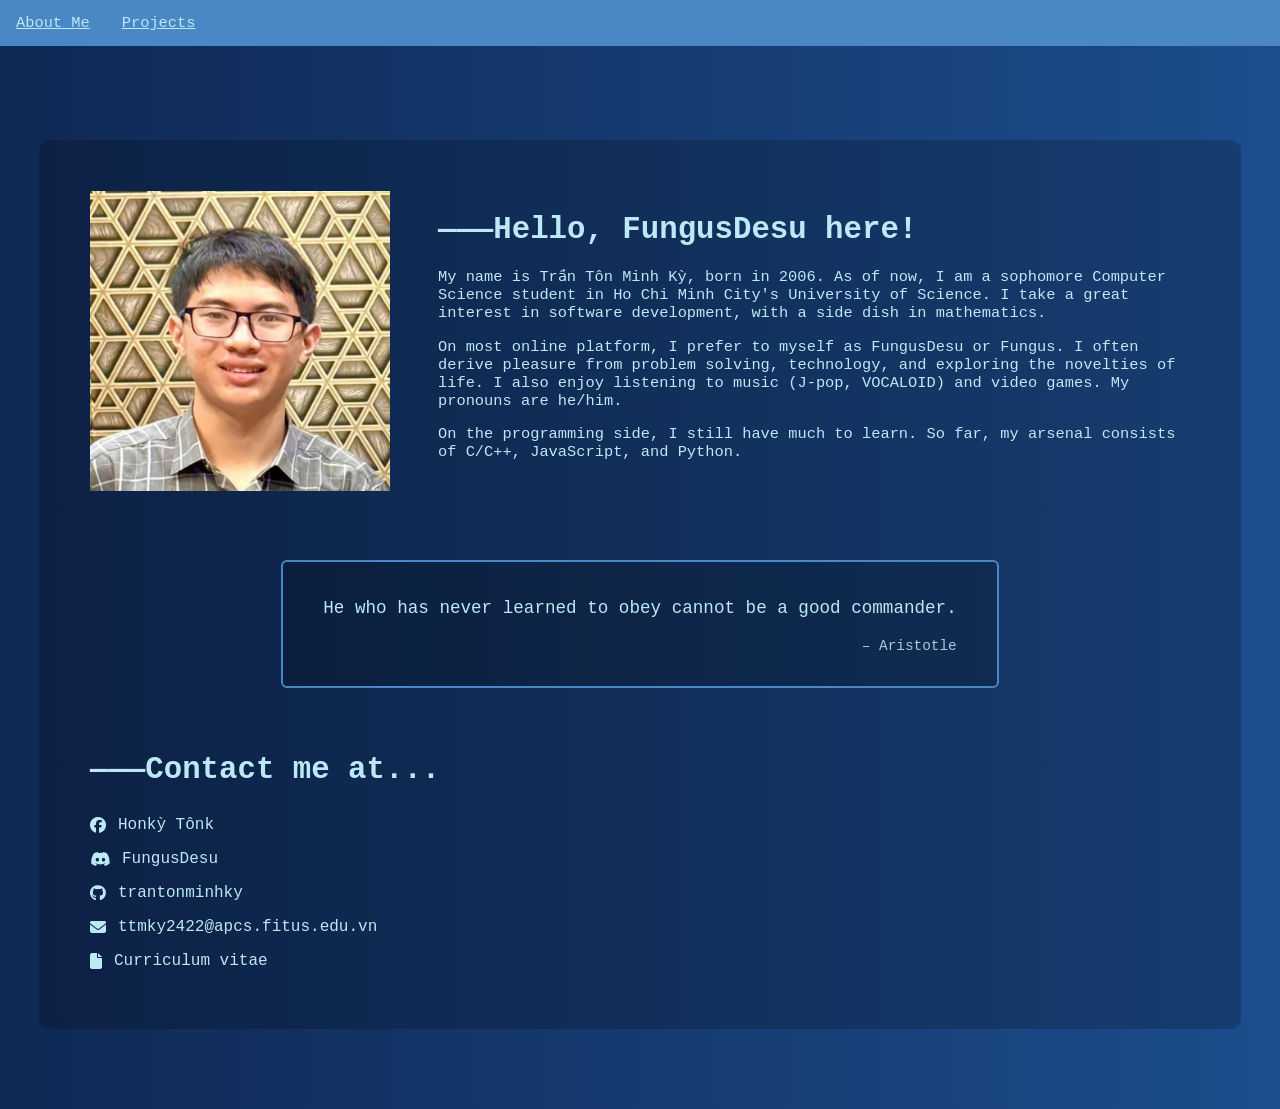
==== index.html @ 5499f62a "Add files via upload" ====
<!DOCTYPE html>

<html lang="en">

<head>
	<meta charset="UTF-8">
	<meta name="viewport" content="width=device-width, initial-scale=1.0">
	<title>About Me</title>
	<link rel="icon" type="image/x-icon" href="	miku.ico">

	<link rel="stylesheet" href="style.css">
	<link rel="stylesheet" href="https://cdnjs.cloudflare.com/ajax/libs/font-awesome/6.5.1/css/all.min.css"
		referrerpolicy="no-referrer" />
</head>

<body>
	<!--------------HEADER-------------->
	<!--==============================-->
	<!--==============================-->
	<header class="header">
		<div id="menu_div">
			<nav class="menu">
				<a href="index.html">About Me</a>
				<a href="projects.html">Projects</a>
			</nav>
		</div>
	</header>

	<!---------------MAIN--------------->
	<!--==============================-->
	<!--==============================-->
	<div class="main">
		<div id="abstract">
			<div id="abstract_pic">
				<img src="ASS.png" style="width: 300px; height: 300px;">
			</div>

			<div id="abstract_text">
				<h1>&#8212;&#8212;&#8212;Hello, FungusDesu here!</h1>
				<p>My name is Trần Tôn Minh Kỳ, born in 2006. As of now, I am a sophomore Computer Science student in Ho
					Chi Minh City's University of Science. I take a great interest in software development, with a side
					dish in mathematics.</p>

				<p>On most online platform, I prefer to myself as FungusDesu or Fungus. I often derive pleasure from
					problem solving, technology, and exploring the novelties of life. I also enjoy listening to music
					(J-pop, VOCALOID) and video games. My pronouns are he/him.</p>

				<p>On the programming side, I still have much to learn. So far, my arsenal consists of C/C++,
					JavaScript, and Python.</p>
			</div>
		</div>

		<div class="quote-wrapper">
			<div class="quote-box">
				<p class="quote-text">
					He who has never learned to obey cannot be a good commander.
				</p>

				<span class="quote-author">&ndash; Aristotle</span>
			</div>
		</div>

		<div id="contacts">
			<h1>&#8212;&#8212;&#8212;Contact me at...</h1>
			<a class="contact_line" href="https://www.facebook.com/lyonedwardsdeshita/" target="blank" rel="noopener">
				<i class="fa-brands fa-facebook"></i>
				<span>Honkỳ Tônk</span>
			</a>
			<br>
			<a class="contact_line" href="https://discord.com/users/707400633451282493" target="blank" rel="noopener">
				<i class="fa-brands fa-discord"></i>
				<span>FungusDesu</span>
			</a>
			<br>
			<a class="contact_line" href="https://github.com/trantonminhky" target="blank" rel="noopener">
				<i class="fa-brands fa-github"></i>
				<span>trantonminhky</span>
			</a>
			<br>
			<a class="contact_line" href="ttmky2422@apcs.fitus.edu.vn" target="blank" rel="noopener">
				<i class="fa-solid fa-envelope"></i>
				<span>ttmky2422@apcs.fitus.edu.vn</span>
			</a>
			<br>
			<a class="contact_line" href="cv.pdf" target="blank" rel="noopener">
				<i class="fa-solid fa-file"></i>
				<span>Curriculum vitae</span>
			</a>
		</div>
	</div>
</body>

</html>
---- style.css ----
body {
	/* background-color: #0F2854; */
	background-image: linear-gradient(to right, #0F2854, #1C4D8D);
	color: #BDE8F5;
	font-family: 'Courier New', Courier, monospace;
	margin: 0;
	padding-top: 60px;
	font-size: clamp(14px, 1.2vw, 16px);
}

#menu_div {
	overflow: hidden;
	background-color: #4988C4;
	position: fixed;
	top: 0;
	width: 100%;
}

#menu_div a {
	float: left;
	display: block;
	color:#BDE8F5;
	text-align: center;
	padding: 14px 16px;
}

#menu_div a:hover {
	background-color:#1C4D8D;
}

.main {
	max-width: 1100px;
	margin: 80px auto;
	padding: clamp(1rem, 4vw, 4rem);
	background-color: rgba(0, 0, 0, 0.2);
	border-radius: 10px;
}

#abstract {
	display: flex;
	gap: 3rem;
	align-items: flex-start;
	flex-wrap: wrap;
}

#abstract_text {
	flex: 1 1 300px;
}

#abstract_pic {
	flex: 0 0 auto;
}

#contacts {
	margin-top: 4rem;
}

.contact_line {
	display: inline-flex;
	align-items: center;
	gap: 0.75rem;

	color: #BDE8F5;
	text-decoration: none;
	font-size: 1rem;

	padding: 0.5rem 0;
}

.contact_line img {
	width: 20px;
	height: 20px;
}

.contact_line:hover {
	color: #ffffff;
	text-decoration: underline;
}

.project_line {
	display: inline-flex;
	align-items: center;
	gap: 0.75rem;

	color: #BDE8F5;
	text-decoration: none;
	font-size: 1rem;

	padding: 0.5rem 0;
}

.project_line img {
	width: 20px;
	height: 20px;
}

.project_line:hover {
	color: #ffffff;
	text-decoration: underline;
}

.quote-wrapper {
	display: flex;
	justify-content: center;
	margin: 4rem 0;
}

.quote-box {
	position: relative;
	max-width: 700px;
	padding: 2rem 2.5rem;

	border: 2px solid #4988C4;
	border-radius: 6px;

	background: rgba(0, 0, 0, 0.2);
	color: #BDE8F5;
	font-family: 'Courier New', Courier, monospace;
}

.quote-mark {
	position: absolute;
	top: -1.2rem;
	left: 1.5rem;

	font-size: 3rem;
	color: #4988C4;
	background: #0F2854;
	padding: 0 0.4rem;
}

.quote-text {
	margin: 0;
	font-size: 1.1rem;
	line-height: 1.6;
}

.quote-author {
	display: block;
	margin-top: 1rem;
	text-align: right;
	font-size: 0.9rem;
	opacity: 0.85;
}
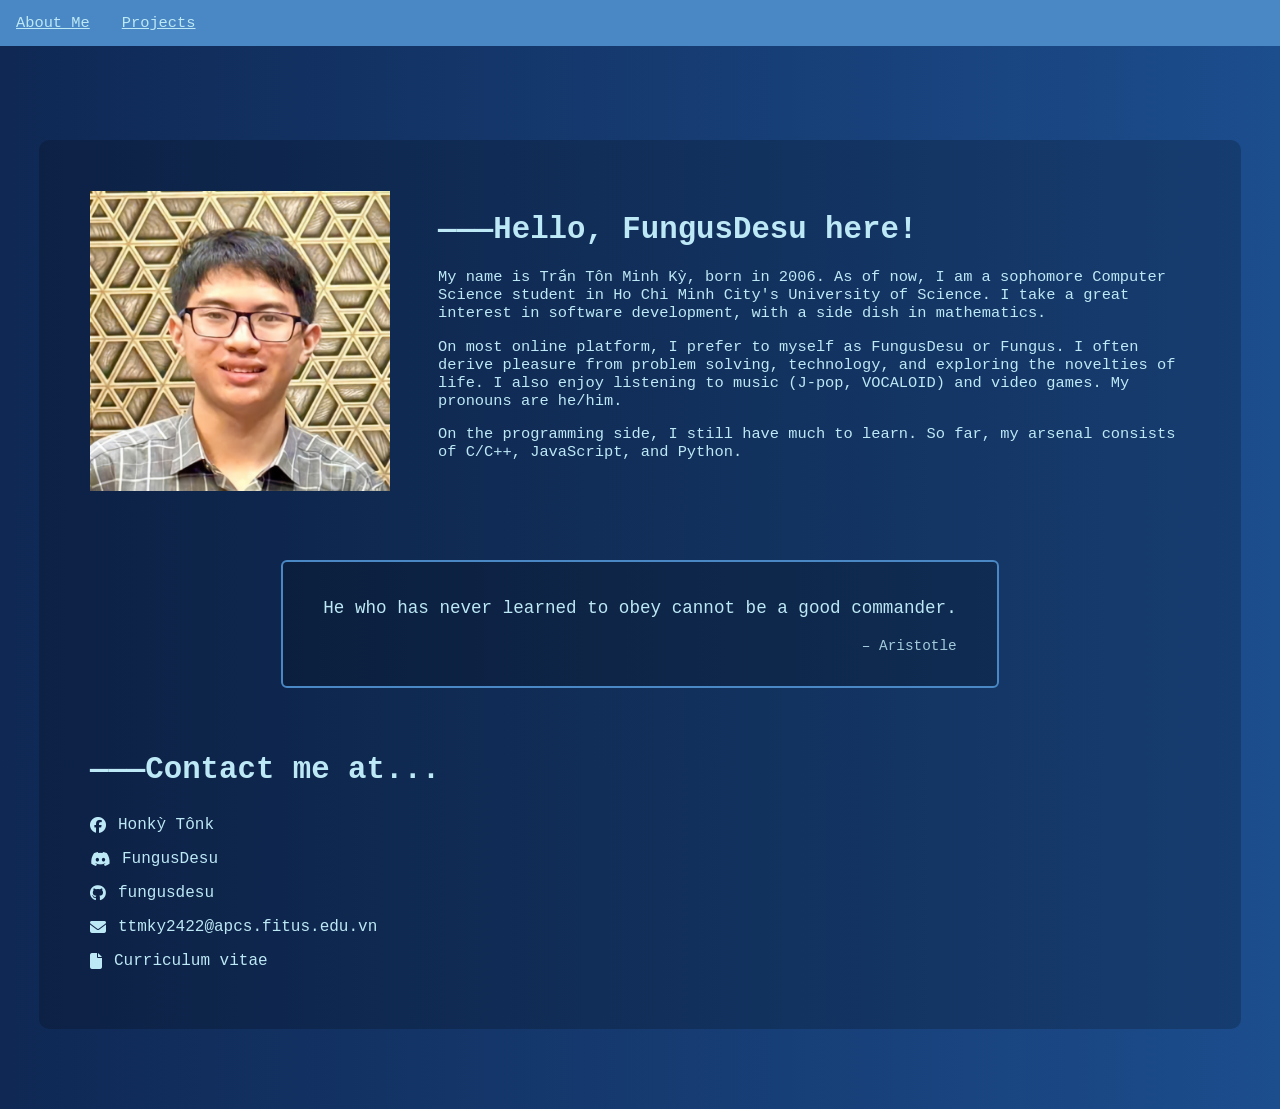
==== commit f283b4b6: "changed stuf" ====
--- a/index.html
+++ b/index.html
@@ -72,9 +72,9 @@
 				<span>FungusDesu</span>
 			</a>
 			<br>
-			<a class="contact_line" href="https://github.com/trantonminhky" target="blank" rel="noopener">
+			<a class="contact_line" href="https://github.com/fungusdesu" target="blank" rel="noopener">
 				<i class="fa-brands fa-github"></i>
-				<span>trantonminhky</span>
+				<span>fungusdesu</span>
 			</a>
 			<br>
 			<a class="contact_line" href="ttmky2422@apcs.fitus.edu.vn" target="blank" rel="noopener">
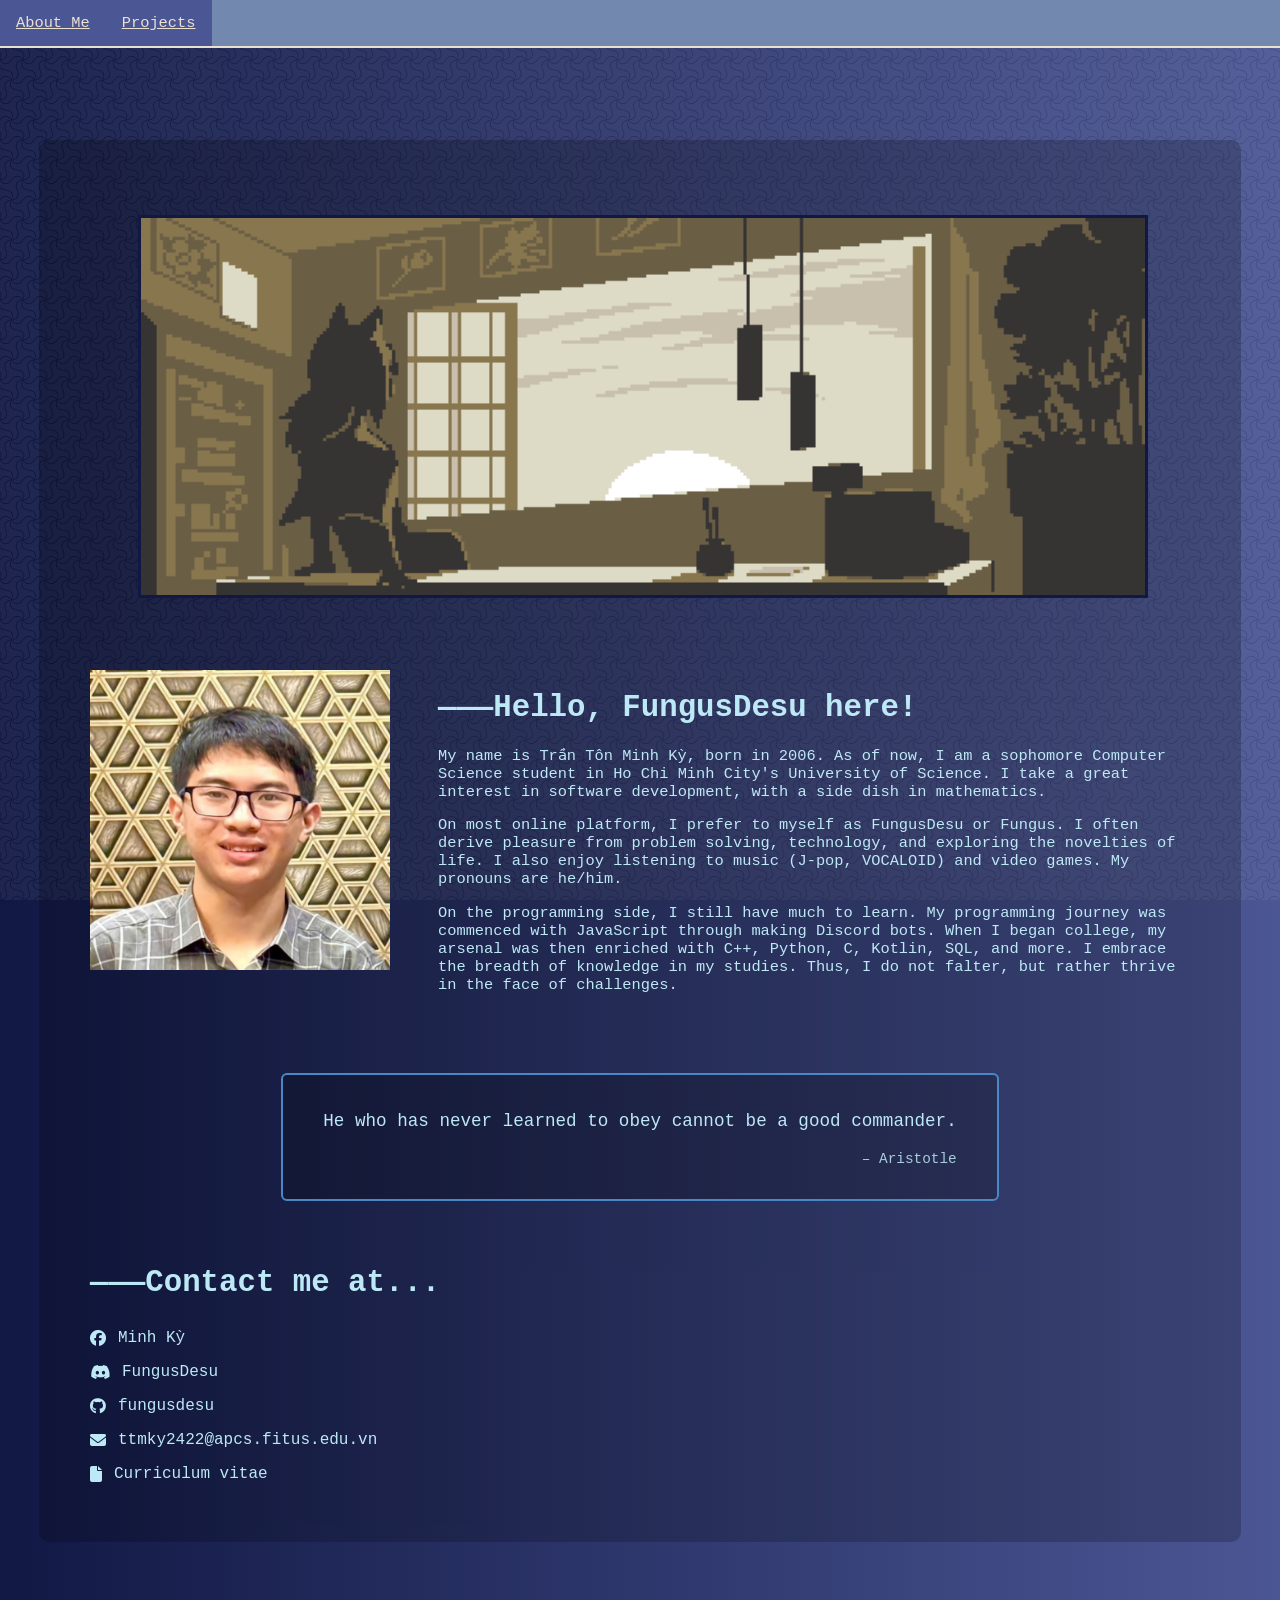
==== commit d3d7180a: "3/7/2026 edit" ====
--- a/index.html
+++ b/index.html
@@ -31,6 +31,10 @@
 	<!--==============================-->
 	<div class="main">
 		<div id="abstract">
+			<div class="gif-strip">
+				<img class="top-gif" src="Pink_face_shop_animation.gif" alt="Decorative GIF">
+			</div>
+
 			<div id="abstract_pic">
 				<img src="ASS.png" style="width: 300px; height: 300px;">
 			</div>
@@ -45,8 +49,10 @@
 					problem solving, technology, and exploring the novelties of life. I also enjoy listening to music
 					(J-pop, VOCALOID) and video games. My pronouns are he/him.</p>
 
-				<p>On the programming side, I still have much to learn. So far, my arsenal consists of C/C++,
-					JavaScript, and Python.</p>
+				<p>On the programming side, I still have much to learn. My programming journey was commenced with
+					JavaScript through making Discord bots. When I began college, my arsenal was then enriched with
+					C++, Python, C, Kotlin, SQL, and more. I embrace the breadth of knowledge in my studies. Thus,
+					I do not falter, but rather thrive in the face of challenges.</p>
 			</div>
 		</div>
 
@@ -64,7 +70,7 @@
 			<h1>&#8212;&#8212;&#8212;Contact me at...</h1>
 			<a class="contact_line" href="https://www.facebook.com/lyonedwardsdeshita/" target="blank" rel="noopener">
 				<i class="fa-brands fa-facebook"></i>
-				<span>Honkỳ Tônk</span>
+				<span>Minh Kỳ</span>
 			</a>
 			<br>
 			<a class="contact_line" href="https://discord.com/users/707400633451282493" target="blank" rel="noopener">
--- a/style.css
+++ b/style.css
@@ -1,6 +1,6 @@
 body {
 	/* background-color: #0F2854; */
-	background-image: linear-gradient(to right, #0F2854, #1C4D8D);
+	background-image: linear-gradient(to right, #111844, #4B5694);
 	color: #BDE8F5;
 	font-family: 'Courier New', Courier, monospace;
 	margin: 0;
@@ -8,9 +8,24 @@
 	font-size: clamp(14px, 1.2vw, 16px);
 }
 
+body::before {
+    content: "";
+    position: fixed;
+    inset: 0;
+
+    background-image: url("pattern.avif");
+    background-repeat: repeat;
+    background-size: 160px 160px;
+
+    opacity: 0.06;
+    pointer-events: none;
+    z-index: -1;
+}
+
 #menu_div {
 	overflow: hidden;
-	background-color: #4988C4;
+	background-color: #7288AE;
+	box-shadow: 0 0 0 2px #EAE0CF;
 	position: fixed;
 	top: 0;
 	width: 100%;
@@ -19,13 +34,15 @@
 #menu_div a {
 	float: left;
 	display: block;
-	color:#BDE8F5;
+	color:#EAE0CF;
+	background-color: #4B5694;
 	text-align: center;
 	padding: 14px 16px;
+	transition: background-color 0.15s ease, color 0.15s ease;
 }
 
 #menu_div a:hover {
-	background-color:#1C4D8D;
+	background-color:#111844;
 }
 
 .main {
@@ -53,6 +70,20 @@
 
 #contacts {
 	margin-top: 4rem;
+}
+
+.gif-strip {
+    width: 100%;
+    padding: 24px 48px;
+    box-sizing: border-box;
+}
+
+.top-gif {
+    display: block;
+    width: 100%;
+    height: auto;
+
+	border: 3px solid #111844
 }
 
 .contact_line {
